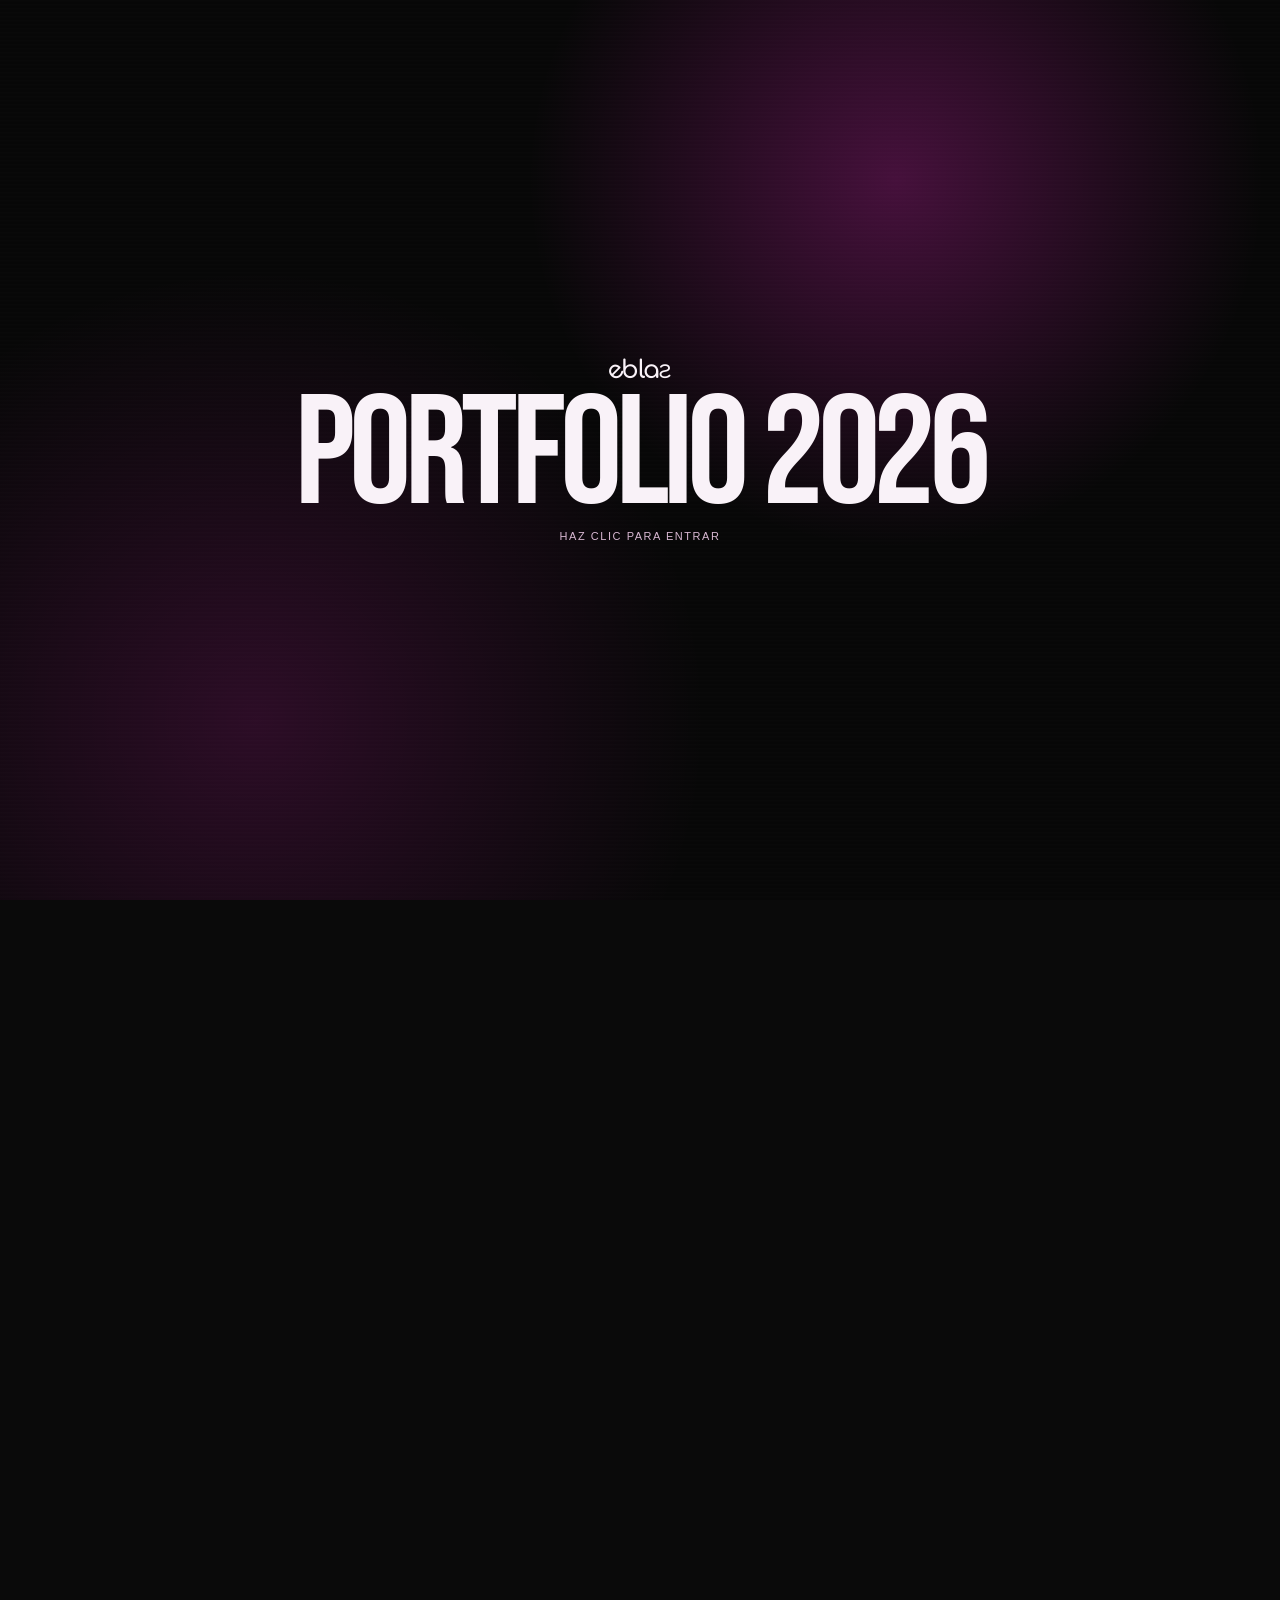
==== index.html @ 30bdb466 "Update index.html" ====
<!DOCTYPE html>
<html lang="es">

<head>

    <meta charset="UTF-8">

    <meta name="viewport" content="width=device-width, initial-scale=1.0">

    <title>EBLAS — Portfolio 2026</title>

    <link rel="preconnect" href="https://fonts.googleapis.com">
    <link rel="preconnect" href="https://fonts.gstatic.com" crossorigin>

   <link
    href="https://fonts.googleapis.com/css2?family=Bebas+Neue&family=Betania+Patmos&family=Comfortaa:wght@700&family=Manrope:wght@400;500;700;800&display=swap"
    rel="stylesheet"
>

<script>
    const VERSION = Date.now();

    document.write(
        '<link rel="stylesheet" href="css/style.css?v=' + VERSION + '">'
    );
</script>

</head>


<body>

    <!-- ==================================================
         INTRO
    =================================================== -->

    <button
        class="gate ready"
        type="button"
        id="gate"
    >

        <span class="gate-mark">
            <span class="eblas-logo" aria-label="EBLAS"><span class="letter-e">e</span><span class="letter-bla">bla</span><span class="letter-s">s</span></span>
        </span>

        <p class="gate-title">
            PORTFOLIO 2026
        </p>

        <p class="gate-hint">
            HAZ CLIC PARA ENTRAR
        </p>

    </button>


    <!-- ==================================================
         SITE
    =================================================== -->

    <div class="site" id="site">

        <div
            class="grain"
            aria-hidden="true"
        ></div>


        <!-- SCROLL PROGRESS -->

        <div
            class="scroll-progress"
            aria-hidden="true"
        >

            <span></span>

        </div>


        <!-- PROJECT PREVIEW -->

        <div
            class="project-preview"
            aria-hidden="true"
        >

            <div
                class="preview-media visual-aether"
                data-preview="azulik"
            ></div>

            <div
                class="preview-media visual-mono"
                data-preview="mawi"
            ></div>

            <div
                class="preview-media visual-nova"
                data-preview="sferik"
            ></div>

        </div>


        <!-- ==================================================
             MENU TAKEOVER
        =================================================== -->

        <div class="menu-takeover">

            <div class="menu-shell">

                <p>
                    MENU
                </p>

                <a href="#home">
                    HOME
                </a>

                <a href="#work">
                    WORK
                </a>

                <a href="#about">
                    ABOUT
                </a>

                <a href="#contact">
                    CONTACT
                </a>

                <button type="button" class="menu-close">
                    CLOSE
                </button>

            </div>

        </div>


        <!-- ==================================================
             TOPBAR
        =================================================== -->

        <header class="topbar">

    <a href="#home" class="topbar-logo" aria-label="EBLAS — Home">
        <span class="eblas-logo" aria-label="EBLAS">
            <span class="letter-e">e</span><span class="letter-bla">bla</span><span class="letter-s">s</span>
        </span>
    </a>

    <div class="language-selector">
        <button type="button" class="language-option active">ES</button>
        <span class="language-divider">/</span>
        <button type="button" class="language-option">EN</button>
    </div>

</header>


        <!-- ==================================================
             MAIN
        =================================================== -->

        <main id="home">


            <!-- ==================================================
                 HERO
            =================================================== -->

            <section class="hero reveal">

               <p class="mono" style="margin-bottom: 6px;">
                    FULL-STACK WEB DEVELOPER / DIGITAL DESIGNER                </p>


                <h1>

<span class="hero-line">
    DESARROLLO
</span>

<span class="hero-line">
    SOLUCIONES WEB
</span>

<span class="hero-line">
    DISEÑADAS
</span>

<span class="hero-line">
    A TU MEDIDA
</span>

                </h1>


                <p class="hero-copy">

Creo sitios web y soluciones digitales adaptadas a cada proyecto. Integro sistemas, herramientas, analítica y servicios externos para construir una plataforma funcional, optimizada y preparada para seguir creciendo.
                </p>

            </section>


            <!-- ==================================================
                 MARQUEE
            =================================================== -->

            <section
                class="marquee reveal"
                aria-label="Technology stack"
            >

                <div>

                    JAVASCRIPT /
                    NODE.JS /
                    GSAP /
                    FRAMER MOTION /
                    THREE.JS /
                    WEBGL /
                    WORDPRESS /
                    FIREBASE /
                    SEO /
                    ANALYTICS /
                    GOOGLE ADS /
                    META ADS /
                    UX /
                    UI /
                    DESIGN SYSTEMS /
                    TYPESCRIPT /
                    CLOUDFLARE /
                    GIT /
                    GITHUB /
                    ANIMATION DIRECTION /

                </div>

                <div aria-hidden="true">

                    JAVASCRIPT /
                    NODE.JS /
                    GSAP /
                    FRAMER MOTION /
                    THREE.JS /
                    WEBGL /
                    WORDPRESS /
                    FIREBASE /
                    SEO /
                    ANALYTICS /
                    GOOGLE ADS /
                    META ADS /
                    UX /
                    UI /
                    DESIGN SYSTEMS /
                    TYPESCRIPT /
                    CLOUDFLARE /
                    GIT /
                    GITHUB /
                    ANIMATION DIRECTION /

                </div>

            </section>


            <!-- ==================================================
                 WORK
            =================================================== -->

            <section
                class="work reveal"
                id="work"
            >

                <p class="mono">
                    TRABAJOS DESTACADOS
                </p>


                <div class="project-list">


                    <!-- AZULIK -->

                 <!-- AZULIK -->

<a
    class="project-item"
    href="https://azulik.com/"
    target="_blank"
    rel="noopener noreferrer"
    data-project="azulik"
>

    <div class="project-thumb visual-aether">
        <img
            src="images/projects/azulik.webp"
            alt="AZULIK"
        >
    </div>

    <span>
        azulik.com
    </span>

    <h2>
        AZULIK // DIGITAL ECOSYSTEM
    </h2>

    <p>
        Ecosistema web de AZULIK, integrando hospitalidad, arte,
        gastronomía, bienestar, naturaleza, eventos y experiencias
        del destino.
    </p>

    <strong>
        WEB DESIGN + DEVELOPMENT + SYSTEMS / UX / SEO
    </strong>

</a>


<!-- MAWI -->

<a
    class="project-item"
    href="https://mawi-studiogallery.com/"
    target="_blank"
    rel="noopener noreferrer"
    data-project="mawi"
>

    <div class="project-thumb visual-mono">
        <img
            src="images/projects/mawi.webp"
            alt="MAWI Studio Gallery"
        >
    </div>

    <span>
        mawi-studiogallery.com
    </span>

    <h2>
        MAWI // STUDIO GALLERY
    </h2>

    <p>
        Presencia digital para un estudio de interiorismo y galería,
        centrada en su identidad visual, proyectos y espacios
        contemporáneos.
    </p>

    <strong>
        WEB DESIGN + WORDPRESS / UX / SEO
    </strong>

</a>


<!-- AZULIK DEVELOPMENTS -->

<a
    class="project-item"
    href="https://azulikdevelopments.com/"
    target="_blank"
    rel="noopener noreferrer"
    data-project="azulik-developments"
>

    <div class="project-thumb visual-nova">
        <img
            src="images/projects/azulik-developments.webp"
            alt="AZULIK Developments"
        >
    </div>

    <span>
        azulikdevelopments.com
    </span>

    <h2>
        AZULIK DEVELOPMENTS // REAL ESTATE
    </h2>

    <p>
        Sitio web para AZULIK Developments, centrado en su visión
        arquitectónica, metodología, proyectos y relación entre
        naturaleza, arte y tecnología.
    </p>

    <strong>
        WEB DESIGN + DEVELOPMENT / UX / SEO / CRM INTEGRATION
    </strong>

</a>


<!-- SFER IK -->

<a
    class="project-item"
    href="https://sferik.art/"
    target="_blank"
    rel="noopener noreferrer"
    data-project="sferik"
>

    <div class="project-thumb visual-aether">
        <img
            src="images/projects/sferik.webp"
            alt="SFER IK"
        >
    </div>

    <span>
        sferik.art
    </span>

    <h2>
        SFER IK // ART & CULTURE
    </h2>

    <p>
        Plataforma digital para SFER IK, que reúne sus museos,
        exposiciones, artistas, experiencias y programas culturales.
    </p>

    <strong>
        WEB DEVELOPMENT / UX / SEO / ANALYTICS
    </strong>

</a>


<!-- BIWA -->

<a
    class="project-item"
    href="https://biwatulum.com/"
    target="_blank"
    rel="noopener noreferrer"
    data-project="biwa"
>

    <div class="project-thumb visual-mono">
        <img
            src="images/projects/biwa.webp"
            alt="BIWA"
        >
    </div>

    <span>
        biwatulum.com
    </span>

    <h2>
        BIWA // HOSPITALITY
    </h2>

    <p>
        Ecosistema digital para BIWA, integrando hotel, residencias,
        cabañas, gastronomía y servicios de transporte.
    </p>

    <strong>
        WEB DEVELOPMENT + SYSTEMS / UX / SEO
    </strong>

</a>


<!-- MAYAN INVESTMENT -->

<a
    class="project-item"
    href="https://mayan-investment.com/"
    target="_blank"
    rel="noopener noreferrer"
    data-project="mayan"
>

    <div class="project-thumb visual-nova">
        <img
            src="images/projects/mayan.webp"
            alt="Mayan Investment"
        >
    </div>

    <span>
        mayan-investment.com
    </span>

    <h2>
        MAYAN INVESTMENT // LAND INVESTMENT
    </h2>

    <p>
        Plataforma para la comercialización de terrenos y
        oportunidades de inversión en la Riviera Maya.
    </p>

    <strong>
        WEB DESIGN + DEVELOPMENT / LEAD GENERATION / SEO
    </strong>

</a>


                </div>

            </section>


            <!-- ==================================================
                 ABOUT
            =================================================== -->

            <section
                class="about reveal"
                id="about"
            >

                <p class="mono">
                    PERFIL
                </p>


                 <p class="hero-copy" style="font-size:16px;">

         Desarrollo e implemento soluciones digitales, desde sitios web
    hasta sistemas e integraciones.

    Mi experiencia en desarrollo web y sistemas empresariales me
    permite trabajar tanto en la parte técnica como en todo lo que
    hace que una plataforma funcione, pueda medirse y mantenerse.

                </p>


                <div
                    class="awards"
                    aria-label="Skills"
                >

                    <span>WEB DESIGN</span>

                    <span>UI / UX</span>

                    <span>HTML</span>

                    <span>CSS</span>

                    <span>JAVASCRIPT</span>

                    <span>NODE.JS</span>

                    <span>WORDPRESS</span>

                    <span>PHP</span>

                    <span>GSAP</span>

                    <span>FRAMER MOTION</span>

                    <span>THREE.JS</span>

                    <span>WEBGL</span>

                    <span>A-FRAME</span>

                    <span>FIREBASE</span>

                    <span>GIT</span>

                    <span>GITHUB</span>

                    <span>CLOUDFLARE</span>

                    <span>SEO</span>

                    <span>GOOGLE ANALYTICS</span>

                    <span>GOOGLE TAG MANAGER</span>

                    <span>GOOGLE ADS</span>

                    <span>META ADS</span>

                    <span>CONVERSION TRACKING</span>

                    <span>CRM</span>

                    <span>PERFORMANCE</span>

                    <span>ACCESSIBILITY</span>

                    <span>RESPONSIVE DESIGN</span>

                    <span>TECHNICAL SEO</span>

                    <span>ANIMATION</span>

                    <span>INTERACTION DESIGN</span>

                </div>

            </section>


            <!-- ==================================================
                 CONTACT
            =================================================== -->

            <section
                class="contact reveal"
                id="contact"
            >

                <p class="mono">
                    CONTACTO
                </p>


                <a href="mailto:hello@eblas.dev">
                    EMANUELBLAS@HOTMAIL.COM
                </a>


                <p>

                    DISPONIBLE PARA PROYECTOS FREELANCE,
COLABORACIONES CON ESTUDIOS Y
PROYECTOS DIGITALES A LARGO PLAZO.

                </p>

            </section>


        </main>


        <!-- ==================================================
             FOOTER
        =================================================== -->

        <footer class="reveal">

            <p class="footer-brand">
                <span class="eblas-logo" aria-label="EBLAS" style="font-size: 18px; vertical-align: middle;"><span class="letter-e">e</span><span class="letter-bla">bla</span><span class="letter-s">s

            <p>
                PORTFOLIO SHOWCASE
            </p>

        </footer>

    </div>


<script>
    document.write(
        '<script src="js/main.js?v=' + VERSION + '"><\/script>'
    );
</script>
</body>

</html>
---- css/style.css ----
:root {
    --bg: #0a0a0a;
    --text: #f5eaf3;
    --muted: #c4b3c1;
    --line: #342733;
    --accent: #ff2bd6;
}

* {
    box-sizing: border-box;
}

html,
body,
#root {
    min-height: 100%;
    margin: 0;
}

html {
    scroll-behavior: smooth;
}

body {
    background: var(--bg);
    color: var(--text);
    font-family: Manrope, sans-serif;
    overflow-x: hidden;
}

a {
    color: inherit;
    text-decoration: none;
}



/* =========================================================
   EBLAS LOGO
   Reusable and proportional to the local font-size
========================================================= */

.eblas-logo {
    display: inline-flex;
    align-items: baseline;
    vertical-align: middle;
    white-space: nowrap;

    font-family:
        "Comfortaa",
        sans-serif;

    font-size: 25px;
    font-weight: 600;
    line-height: 1;
    letter-spacing: -.04em;
    color: inherit;
}

.eblas-logo .letter-e {
    display: inline-block;

    position: relative;
    top: .054em;

    margin-right: -.07em;

    transform: rotate(-45deg);
    transform-origin: center;
}

.eblas-logo .letter-bla {
    display: inline-block;
}

.eblas-logo .letter-s {
    display: inline-block;

    position: relative;
    top: 0em;
    margin-left: 0.04em;
    font-size: 1em;
    font-weight: 400;
    transform: scaleX(-1);
    
}

/* =========================================================
   INTRO
========================================================= */

.gate {
    color: #f9f2f8;
    cursor: pointer;
    z-index: 60;

    background:
        radial-gradient(
            circle at 70% 20%,
            #ff2bd640,
            #0000 32%
        ),
        radial-gradient(
            circle at 20% 80%,
            #ff2bd626,
            #0000 36%
        ),
        #070707;

    border: 0;

    align-content: center;
    place-items: center;
    gap: 8px;

    width: 100%;
    display: grid;

    position: fixed;
    inset: 0;
}

.gate:not(.ready) {
    cursor: wait;
}

.gate:before {
    content: "";

    opacity: .5;

    background:
        repeating-linear-gradient(
            #ffffff05 0 1px,
            #0000 2px 4px
        );

    position: absolute;
    inset: 0;
}

.gate-mark,
.gate-title,
.gate-hint {
    z-index: 1;
    position: relative;
}

.gate-mark {
    letter-spacing: .24em;
    font-size: 11px;
}

.gate-title {
    letter-spacing: -.04em;

    margin: 0;

    font-family: "Bebas Neue", sans-serif;

    font-size: clamp(
        54px,
        14vw,
        156px
    );

    line-height: .84;
}

.gate-hint {
    color: #d8b8d2;

    letter-spacing: .14em;

    margin: 0;

    font-size: 11px;
}

.gate.ready .gate-title {
    animation:
        2.2s steps(2, end)
        infinite flicker;
}

@keyframes flicker {

    0%,
    to {
        text-shadow: none;
        transform: translate(0);
    }

    14% {
        text-shadow:
            2px 0 #ff2bd68c;

        transform: translate(1px);
    }

    15% {
        text-shadow:
            -2px 0 #ffb0ed52;

        transform: translate(-1px);
    }
}


/* =========================================================
   SITE
========================================================= */

.site {
    opacity: 0;

    transition:
        opacity .62s,
        transform .62s;

    transform: translateY(16px);
}

.site.entered {
    opacity: 1;
    transform: translateY(0);
}


/* =========================================================
   SCROLL PROGRESS
========================================================= */

.scroll-progress {
    z-index: 40;

    background: #ffffff0a;

    width: 100%;
    height: 2px;

    position: fixed;

    top: 0;
    left: 0;
}

.scroll-progress span {
    transform-origin: 0;

    background:
        linear-gradient(
            90deg,
            #ff2bd659,
            #ffb0edf2
        );

    width: 100%;
    height: 100%;

    display: block;

    transform: scaleX(0);
}


/* =========================================================
   GRAIN
========================================================= */

.grain {
    pointer-events: none;

    z-index: -2;

    opacity: .18;

    background-image:
        radial-gradient(
            #ffffff3d .35px,
            #0000 .35px
        );

    background-size: 4px 4px;

    position: fixed;

    inset: 0;
}


/* =========================================================
   PROJECT PREVIEW
========================================================= */

.project-preview {
    pointer-events: none;

    z-index: -1;

    opacity: 0;

    transition: opacity .3s;

    position: fixed;

    inset: 0;
}

.project-preview.visible {
    opacity: 1;
}

.preview-media {
    opacity: 0;

    transition:
        opacity .36s,
        transform .36s;

    position: absolute;

    inset: 0;

    transform: scale(1.04);
}

.preview-media.active {
    opacity: 1;

    transform: scale(1);
}


/* =========================================================
   EBLAS VISUALS
========================================================= */

.visual-aether {
    background:
        linear-gradient(
            130deg,
            #ff2bd642,
            #ff2bd60d 36%,
            #080808d9 70%
        ),
        radial-gradient(
            circle at 70% 22%,
            #ff8be833,
            #0000 26%
        ),
        #0a0a0a;
}

.visual-mono {
    background:
        linear-gradient(
            145deg,
            #d94bc133,
            #080808d9 58%
        ),
        repeating-linear-gradient(
            90deg,
            #ffffff08 0 1px,
            #0000 1px 26px
        ),
        #090909;
}

.visual-nova {
    background:
        radial-gradient(
            circle at 18% 18%,
            #ff2bd62e,
            #0000 34%
        ),
        radial-gradient(
            circle at 82% 82%,
            #ff2bd629,
            #0000 30%
        ),
        #070707;
}


/* =========================================================
   TOPBAR
========================================================= */

.topbar {
    z-index: 20;

    width: min(1050px, calc(100% - 24px));
    height: auto;

    padding: 18px 0;

    position: fixed;
    top: 0;
    left: 50%;

    transform: translateX(-50%);

    display: flex;
    align-items: center;
    justify-content: space-between;

    background: transparent;
    border: 0;
}

.topbar-logo {
    display: inline-flex;
    align-items: center;

    color: var(--text);
}

.topbar-logo .eblas-logo {
    font-size: 24px;
}


/* =========================================================
   LANGUAGE SELECTOR
========================================================= */

.language-selector {
    display: flex;
    align-items: center;
    gap: 5px;

    font-size: 11px;
    letter-spacing: .12em;
}

.language-option {
    appearance: none;

    padding: 0;
    margin: 0;

    border: 0;
    background: transparent;

    color: var(--muted);

    font-family: Manrope, sans-serif;
    font-size: inherit;
    letter-spacing: inherit;

    cursor: pointer;

    transition:
        color .2s,
        opacity .2s;
}

.language-option:hover,
.language-option.active {
    color: var(--text);
}

.language-divider {
    color: var(--line);
}

/* =========================================================
   MENU
========================================================= */

.menu-takeover {
    z-index: 35;

    pointer-events: none;

    opacity: 0;

    backdrop-filter: blur(7px);

    background: #050505c7;

    transition: opacity .32s;

    position: fixed;

    inset: 0;
}

.menu-takeover.open {
    opacity: 1;

    pointer-events: auto;
}

.menu-shell {
    place-content: center;

    justify-items: center;

    gap: 14px;

    height: 100%;

    display: grid;
}

.menu-shell p {
    letter-spacing: .2em;

    color: #d4afd0;

    margin: 0;

    font-size: 11px;
}

.menu-shell a,
.menu-shell button {
    letter-spacing: .02em;

    color: #f7eff6;

    cursor: pointer;

    opacity: 0;

    background: 0 0;

    border: 0;

    font-family:
        "Bebas Neue",
        sans-serif;

    font-size:
        clamp(
            44px,
            10vw,
            120px
        );

    line-height: .86;

    transform: translateY(16px);
}

.menu-takeover.open
.menu-shell a,
.menu-takeover.open
.menu-shell button {
    animation:
        .42s forwards menuRise;
}

.menu-takeover.open
.menu-shell a:first-of-type {
    animation-delay: 70ms;
}

.menu-takeover.open
.menu-shell a:nth-of-type(2) {
    animation-delay: .13s;
}

.menu-takeover.open
.menu-shell a:nth-of-type(3) {
    animation-delay: .19s;
}

.menu-takeover.open
.menu-shell a:nth-of-type(4) {
    animation-delay: .25s;
}

.menu-takeover.open
.menu-shell button {
    animation-delay: .31s;
}

@keyframes menuRise {

    to {
        opacity: 1;
        transform: translateY(0);
    }

}


/* =========================================================
   MAIN
========================================================= */

main {
    width:
        min(
            1050px,
            100% - 24px
        );

    margin-inline: auto;

    padding-top: 94px;

    padding-bottom: 52px;
}


/* =========================================================
   MONO
========================================================= */

.mono {
    letter-spacing: .18em;

    color: #d8c5d5;

    margin: 0;

    font-size: 11px;
}


/* =========================================================
   HERO
========================================================= */

.hero {
    align-content: center;

    min-height: 82vh;

    display: grid;
}

.hero h1 {
    letter-spacing: -.02em;

    margin: 10px 0 0;

    font-family:
        "Bebas Neue",
        sans-serif;

    font-size:
        clamp(
            64px,
            14vw,
            186px
        );

    font-weight: 400;

    line-height: .78;

    transition:
        transform .4s
        cubic-bezier(
            .2,
            .8,
            .2,
            1
        );
}

.hero-line {
    opacity: 0;

    animation:
        .62s
        cubic-bezier(
            .22,
            1,
            .36,
            1
        )
        forwards
        heroRise;

    display: block;

    transform: translateY(28px);
}

.hero-line:nth-child(1) {
    animation-delay: 0ms;
}

.hero-line:nth-child(2) {
    animation-delay: 120ms;
}

.hero-line:nth-child(3) {
    animation-delay: 240ms;
}

.hero-line:nth-child(4) {
    animation-delay: 360ms;
}

@keyframes heroRise {

    to {
        opacity: 1;
        transform: translateY(0);
    }

}

.hero-copy {
    max-width: 560px;

    color: var(--muted);

    opacity: 0;

    margin: 20px 0 0;

    font-size:
        clamp(
            14px,
            2.1vw,
            18px
        );

    animation:
        .9s
        .52s
        forwards
        fadeInCopy;
}

@keyframes fadeInCopy {

    to {
        opacity: 1;
    }

}


/* =========================================================
   MARQUEE
========================================================= */

.marquee {
    border-block:
        1px solid
        var(--line);

    white-space: nowrap;

    margin-top: 10px;

    display: flex;

    overflow: hidden;
}

.marquee div {
    letter-spacing: .16em;

    color: #d5b8d0;

    flex: none;

    min-width: 100%;

    padding: 14px 0;

    font-size: 11px;

    animation:
        20s linear infinite loop;
}

.marquee div:last-child {
    animation-delay: -10s;
}

@keyframes loop {

    0% {
        transform: translate(0);
    }

    to {
        transform: translate(-100%);
    }

}


/* =========================================================
   SECTIONS
========================================================= */

.work,
.about,
.contact {
    margin-top:
        clamp(
            64px,
            10vw,
            120px
        );
}


/* =========================================================
   PROJECTS
========================================================= */

.project-list {
    border-top:
        1px solid
        var(--line);

    margin-top: 16px;
}

.project-item {
    border-bottom:
        1px solid
        var(--line);

    opacity: 0;

    outline: none;

    gap: 6px;

    padding: 18px 0;

    transition:
        transform .25s,
        padding-left .25s,
        color .25s;

    animation:
        .65s forwards
        itemReveal;

    display: grid;

    transform: translateY(18px);
}

.project-item:nth-child(1) {
    animation-delay: 180ms;
}

.project-item:nth-child(2) {
    animation-delay: 300ms;
}

.project-item:nth-child(3) {
    animation-delay: 420ms;
}

.project-item:nth-child(4) {
    animation-delay: 540ms;
}

.project-item:nth-child(5) {
    animation-delay: 660ms;
}

.project-item:nth-child(6) {
    animation-delay: 780ms;
}

@keyframes itemReveal {

    to {
        opacity: 1;
        transform: translateY(0);
    }

}

.project-item:hover {
    padding-left: 8px;

    transform: translate(10px);
}

.project-item:hover h2,
.project-item:focus-visible h2 {
    color: #ffb0ed;
}

.project-thumb {
    aspect-ratio: 16 / 9;

    opacity: .85;

    border:
        1px solid
        #ffffff14;

    border-radius: 12px;

    width:
        min(
            380px,
            100%
        );

    margin-bottom: 8px;

    transition:
        transform .28s,
        opacity .28s;
}

.project-item:hover
.project-thumb,
.project-item:focus-visible
.project-thumb {
    opacity: 1;

    transform:
        translateY(-2px)
        scale(1.02);
}

.project-item span {
    letter-spacing: .16em;

    color: #d8c1d4;

    font-size: 11px;
}

.project-item h2 {
    margin: 0;

    font-family:
        "Bebas Neue",
        sans-serif;

    font-size:
        clamp(
            36px,
            5vw,
            70px
        );

    font-weight: 400;

    line-height: .9;
}

.project-item p {
    color: var(--muted);

    max-width: 760px;

    margin: 0;

    line-height: 1.45;

    font-size: 14px;
}

.project-item strong {
    letter-spacing: .12em;

    color: #f0a9df;

    font-size: 12px;
}

.project-thumb img {
    width: 100%;
    height: 100%;
    display: block;
    object-fit: cover;
    object-position: top center;
}
/* =========================================================
   ABOUT
========================================================= */

.about > p {
    max-width: 780px;

    margin-top: 14px;

    font-size:
        clamp(
            16px,
            2.4vw,
            26px
        );

    line-height: 1.2;
}

.awards {
    flex-wrap: wrap;

    gap: 8px;

    margin-top: 18px;

    display: flex;
}

.awards span {
    letter-spacing: .08em;

    color: #eca6dc;

    border:
        1px solid
        #604257;

    border-radius: 999px;

    padding: 6px 12px;

    font-size: 11px;
}


/* =========================================================
   CONTACT
========================================================= */

.contact a {
    letter-spacing: -.02em;

    margin-top: 12px;

    font-family:
        "Bebas Neue",
        sans-serif;

    font-size:
        clamp(
            36px,
            8vw,
            94px
        );

    line-height: .88;

    display: inline-block;
}

.contact p {
    color: var(--muted);

    letter-spacing: .06em;

    margin-top: 10px;

    font-size: 12px;
}


/* =========================================================
   FOOTER
========================================================= */

footer {
    border-top:
        1px solid
        var(--line);

    justify-content: space-between;

    gap: 8px;

    width:
        min(
            1050px,
            100% - 24px
        );

    margin:
        20px auto 30px;

    padding-top: 12px;

    display: flex;
}

footer p {
    letter-spacing: .1em;

    color: #c9b6c5;

    margin: 0;

    font-size: 11px;
}


/* =========================================================
   REVEAL
========================================================= */

.reveal {
    opacity: 0;

    transition:
        opacity .7s,
        transform .7s;

    transform: translateY(18px);
}

.reveal.is-visible {
    opacity: 1;

    transform: translateY(0);
}


/* =========================================================
   MOBILE
========================================================= */

@media (width <= 860px) {

    .topbar {
        border-radius: 18px;

        width:
            min(
                100%,
                100% - 20px
            );
    }

    .topbar-links {
        flex-wrap: wrap;

        justify-content: center;
    }

    .hero h1 {
        line-height: .84;
    }

    .contact a {
        line-height: .95;
    }

    footer {
        flex-direction: column;
    }

    .project-preview {
        display: none;
    }

}
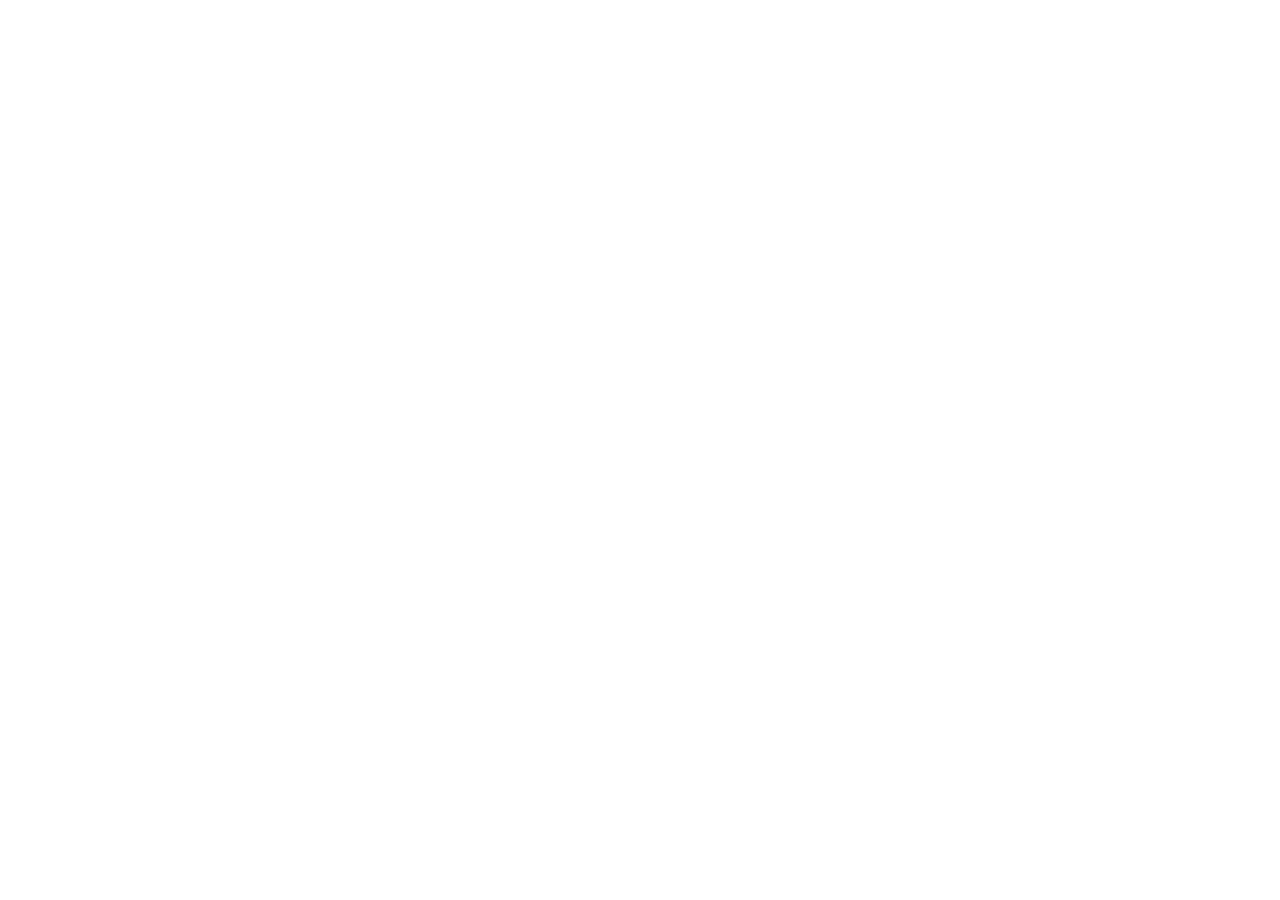
==== commit 96c7ee12: "Update index.html" ====
--- a/index.html
+++ b/index.html
@@ -7,7 +7,7 @@
 
     <meta name="viewport" content="width=device-width, initial-scale=1.0">
 
-    <title>EBLAS — Portfolio 2026</title>
+    <title>eblas — Web & Digital Development/title>
 
     <link rel="preconnect" href="https://fonts.googleapis.com">
     <link rel="preconnect" href="https://fonts.gstatic.com" crossorigin>
@@ -153,11 +153,11 @@
         </span>
     </a>
 
-    <div class="language-selector">
-        <button type="button" class="language-option active">ES</button>
-        <span class="language-divider">/</span>
-        <button type="button" class="language-option">EN</button>
-    </div>
+   <div class="language-selector">
+    <a href="./" class="language-option active">ES</a>
+    <span class="language-divider">/</span>
+    <a href="en/" class="language-option">EN</a>
+</div>
 
 </header>
 
@@ -208,66 +208,78 @@
             </section>
 
 
-            <!-- ==================================================
-                 MARQUEE
-            =================================================== -->
-
-            <section
-                class="marquee reveal"
-                aria-label="Technology stack"
-            >
-
-                <div>
-
-                    JAVASCRIPT /
-                    NODE.JS /
-                    GSAP /
-                    FRAMER MOTION /
-                    THREE.JS /
-                    WEBGL /
-                    WORDPRESS /
-                    FIREBASE /
-                    SEO /
-                    ANALYTICS /
-                    GOOGLE ADS /
-                    META ADS /
-                    UX /
-                    UI /
-                    DESIGN SYSTEMS /
-                    TYPESCRIPT /
-                    CLOUDFLARE /
-                    GIT /
-                    GITHUB /
-                    ANIMATION DIRECTION /
-
-                </div>
-
-                <div aria-hidden="true">
-
-                    JAVASCRIPT /
-                    NODE.JS /
-                    GSAP /
-                    FRAMER MOTION /
-                    THREE.JS /
-                    WEBGL /
-                    WORDPRESS /
-                    FIREBASE /
-                    SEO /
-                    ANALYTICS /
-                    GOOGLE ADS /
-                    META ADS /
-                    UX /
-                    UI /
-                    DESIGN SYSTEMS /
-                    TYPESCRIPT /
-                    CLOUDFLARE /
-                    GIT /
-                    GITHUB /
-                    ANIMATION DIRECTION /
-
-                </div>
-
-            </section>
+           <!-- ==================================================
+     MARQUEE
+================================================== -->
+
+<section
+    class="marquee reveal"
+    aria-label="Technology stack"
+>
+
+    <div class="marquee-track">
+
+        <span>
+    WEB DEVELOPMENT /
+    FULL-STACK DEVELOPMENT /
+    SYSTEMS DESIGN /
+    JAVASCRIPT /
+    PHP /
+    C++ /
+    NODE.JS /
+    REACT /
+    HTML5 /
+    CSS3 /
+    WORDPRESS /
+    FIREBASE /
+    SQL /
+    DATABASE DESIGN /
+    DATA MODELING /
+    API INTEGRATION /
+    DATA ANALYSIS /
+    GSAP /
+    THREE.JS /
+    WEBGL /
+    UI/UX DESIGN /
+    MOTION DESIGN /
+    SEO /
+    WEB ANALYTICS /
+    GOOGLE ADS /
+    META ADS
+</span>
+
+             <span>
+    WEB DEVELOPMENT /
+    FULL-STACK DEVELOPMENT /
+    SYSTEMS DESIGN /
+    JAVASCRIPT /
+    PHP /
+    C++ /
+    NODE.JS /
+    REACT /
+    HTML5 /
+    CSS3 /
+    WORDPRESS /
+    FIREBASE /
+    SQL /
+    DATABASE DESIGN /
+    DATA MODELING /
+    API INTEGRATION /
+    DATA ANALYSIS /
+    GSAP /
+    THREE.JS /
+    WEBGL /
+    UI/UX DESIGN /
+    MOTION DESIGN /
+    SEO /
+    WEB ANALYTICS /
+    GOOGLE ADS /
+    META ADS
+</span>
+
+    </div>
+
+</section>
 
 
             <!-- ==================================================
@@ -545,72 +557,42 @@
                 </p>
 
 
-                <div
-                    class="awards"
-                    aria-label="Skills"
-                >
-
-                    <span>WEB DESIGN</span>
-
-                    <span>UI / UX</span>
-
-                    <span>HTML</span>
-
-                    <span>CSS</span>
-
-                    <span>JAVASCRIPT</span>
-
-                    <span>NODE.JS</span>
-
-                    <span>WORDPRESS</span>
-
-                    <span>PHP</span>
-
-                    <span>GSAP</span>
-
-                    <span>FRAMER MOTION</span>
-
-                    <span>THREE.JS</span>
-
-                    <span>WEBGL</span>
-
-                    <span>A-FRAME</span>
-
-                    <span>FIREBASE</span>
-
-                    <span>GIT</span>
-
-                    <span>GITHUB</span>
-
-                    <span>CLOUDFLARE</span>
-
-                    <span>SEO</span>
-
-                    <span>GOOGLE ANALYTICS</span>
-
-                    <span>GOOGLE TAG MANAGER</span>
-
-                    <span>GOOGLE ADS</span>
-
-                    <span>META ADS</span>
-
-                    <span>CONVERSION TRACKING</span>
-
-                    <span>CRM</span>
-
-                    <span>PERFORMANCE</span>
-
-                    <span>ACCESSIBILITY</span>
-
-                    <span>RESPONSIVE DESIGN</span>
-
-                    <span>TECHNICAL SEO</span>
-
-                    <span>ANIMATION</span>
-
-                    <span>INTERACTION DESIGN</span>
-
-                </div>
+              <div
+    class="awards"
+    aria-label="Capabilities"
+>
+    <span>WEB DESIGN</span>
+
+    <span>UI / UX DESIGN</span>
+
+    <span>RESPONSIVE DESIGN</span>
+
+    <span>INTERACTION DESIGN</span>
+
+    <span>ANIMATION</span>
+
+    <span>WEB PERFORMANCE</span>
+
+    <span>ACCESSIBILITY</span>
+
+    <span>TECHNICAL SEO</span>
+
+    <span>CONVERSION TRACKING</span>
+
+    <span>WEB ANALYTICS</span>
+
+    <span>DATA ANALYSIS</span>
+
+    <span>API INTEGRATION</span>
+
+    <span>DATABASE DESIGN</span>
+
+    <span>DATA MODELING</span>
+
+    <span>DIGITAL STRATEGY</span>
+
+    <span>CMS DEVELOPMENT</span>
+</div>
 
             </section>
 
@@ -629,8 +611,8 @@
                 </p>
 
 
-                <a href="mailto:hello@eblas.dev">
-                    EMANUELBLAS@HOTMAIL.COM
+                <a href="mailto:eblas.studio@gmail.com">
+                    EBLAS.STUDIO@GMAIL.COM
                 </a>
 
 
--- a/css/style.css
+++ b/css/style.css
@@ -753,40 +753,38 @@
 
     margin-top: 10px;
 
+    overflow: hidden;
+}
+
+.marquee-track {
     display: flex;
 
-    overflow: hidden;
-}
-
-.marquee div {
+    width: max-content;
+
+    animation:
+        marqueeLoop 24s linear infinite;
+}
+
+.marquee-track span {
     letter-spacing: .16em;
 
     color: #d5b8d0;
 
-    flex: none;
-
-    min-width: 100%;
-
-    padding: 14px 0;
+    flex: 0 0 auto;
+
+    padding: 14px 40px 14px 0;
 
     font-size: 11px;
-
-    animation:
-        20s linear infinite loop;
-}
-
-.marquee div:last-child {
-    animation-delay: -10s;
-}
-
-@keyframes loop {
-
-    0% {
-        transform: translate(0);
+}
+
+@keyframes marqueeLoop {
+
+    from {
+        transform: translateX(0);
     }
 
     to {
-        transform: translate(-100%);
+        transform: translateX(-50%);
     }
 
 }
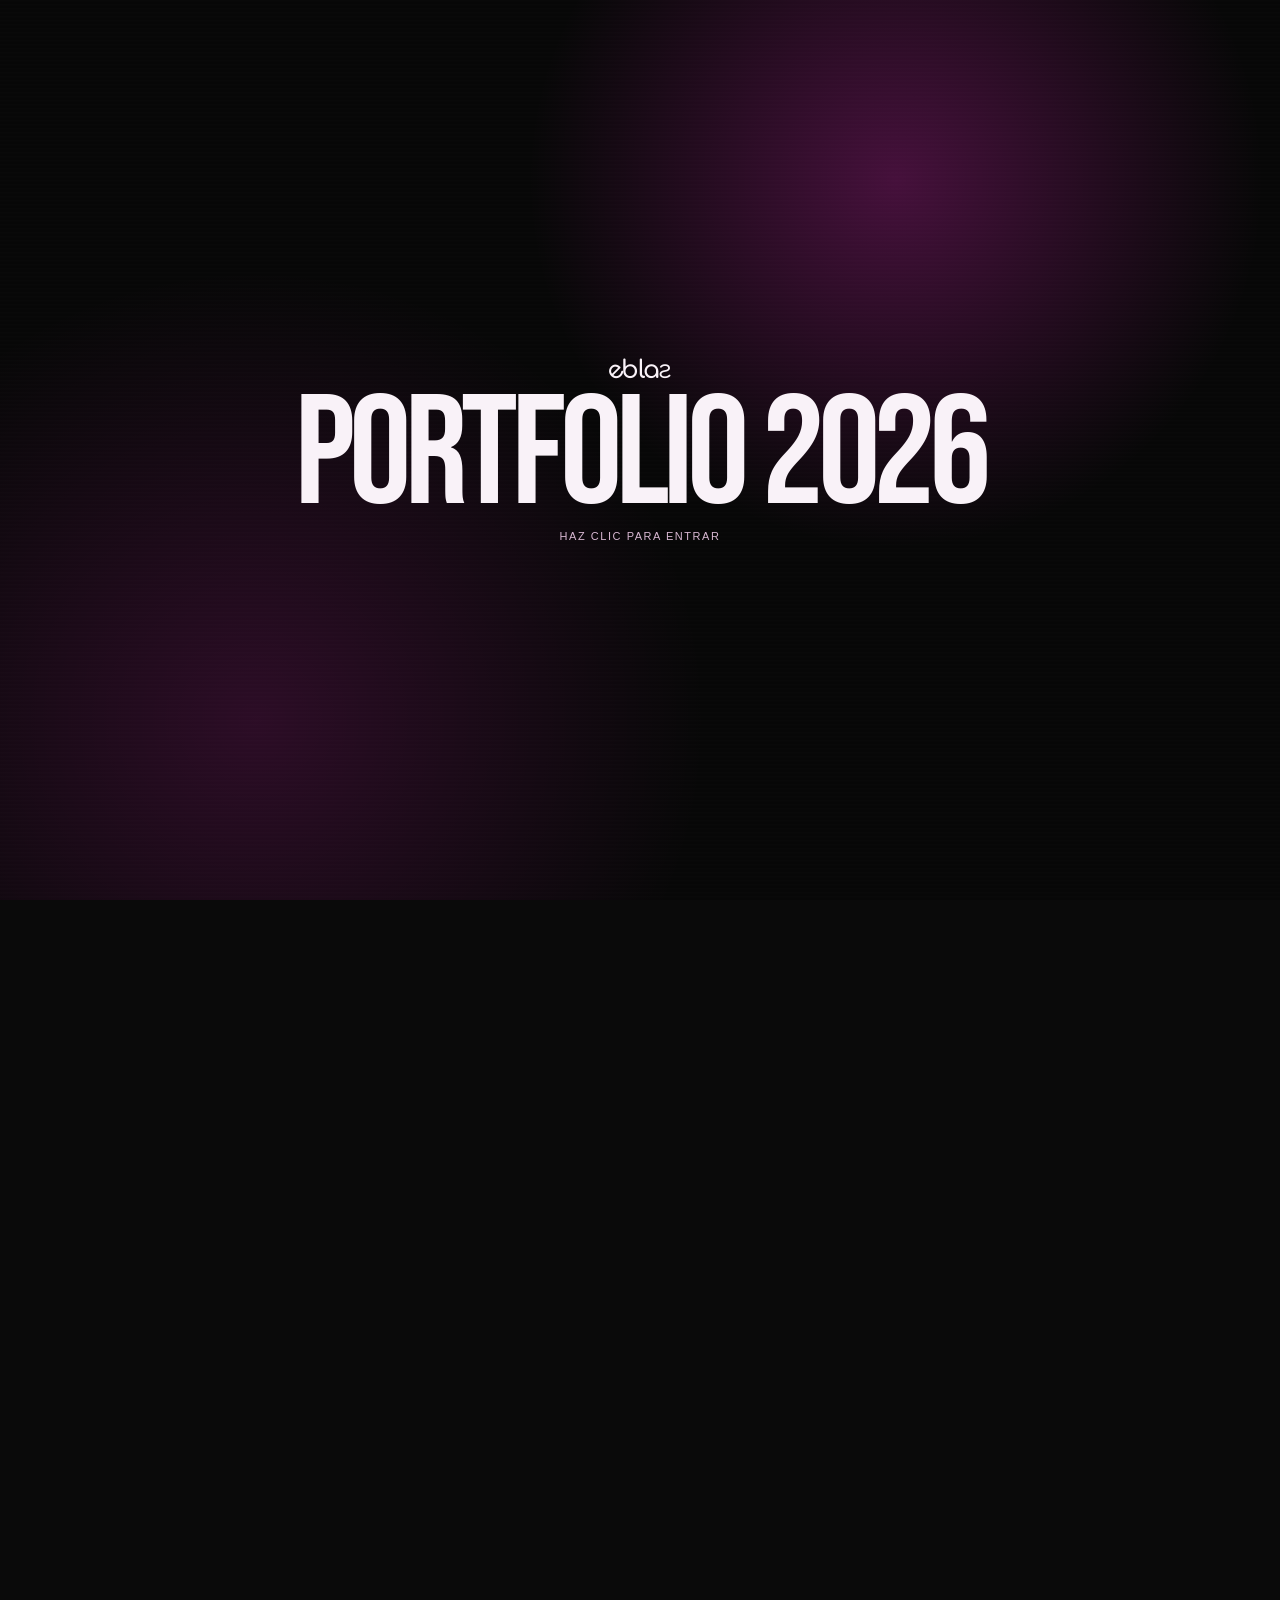
==== commit 177e2da8: "Update index.html" ====
--- a/index.html
+++ b/index.html
@@ -6,9 +6,9 @@
     <meta charset="UTF-8">
 
     <meta name="viewport" content="width=device-width, initial-scale=1.0">
-
-    <title>eblas — Web & Digital Development/title>
-
+    <link rel="icon" type="image/x-icon" href="images/favicon.ico">
+
+    <title>eblas — Web & Digital Development</title>
     <link rel="preconnect" href="https://fonts.googleapis.com">
     <link rel="preconnect" href="https://fonts.gstatic.com" crossorigin>
 
